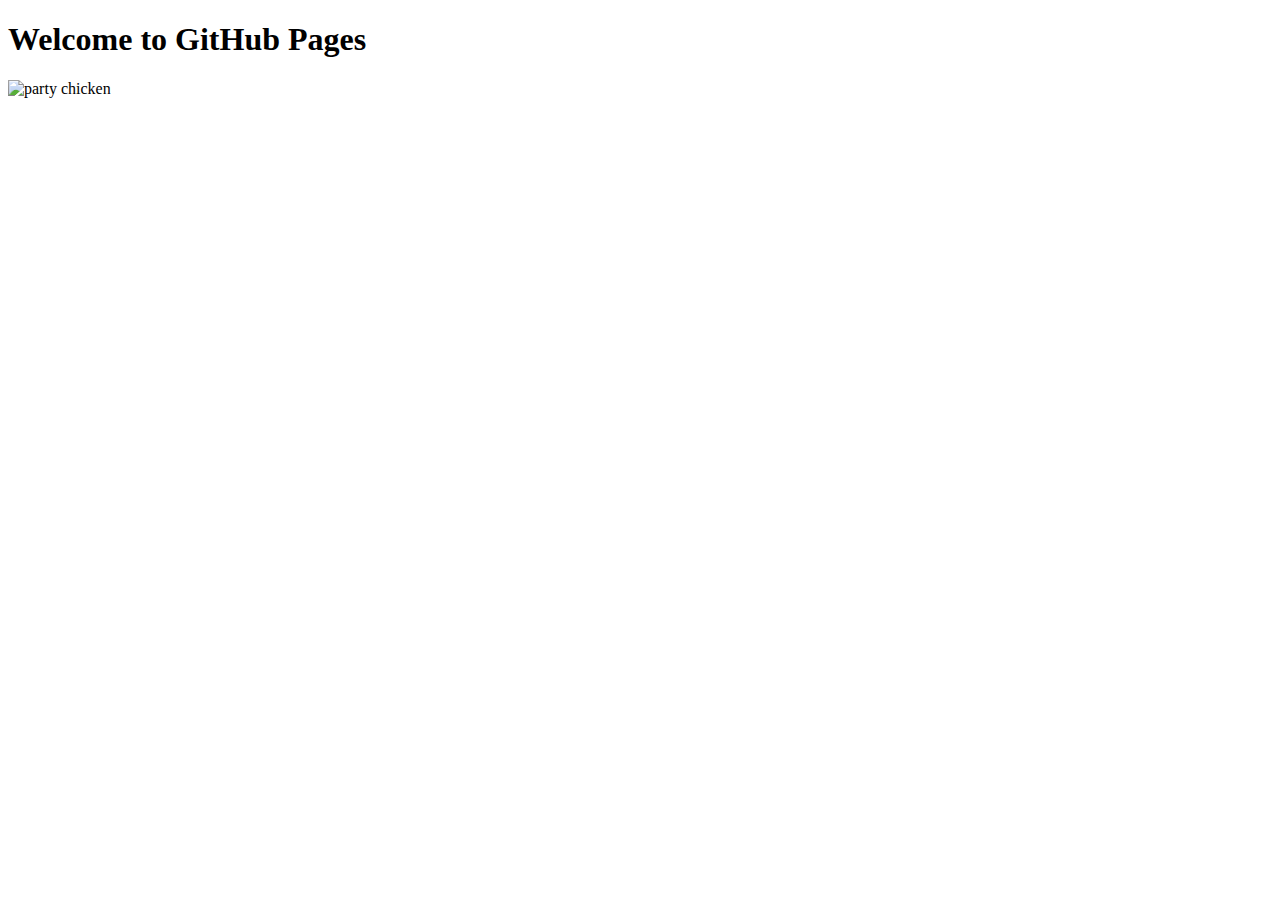
==== index.html @ 33a457e3 "Add image." ====
<!DOCTYPE html>
<html lang="en">
<head>
    <meta charset="UTF-8">
    <meta http-equiv="X-UA-Compatible" content="IE=edge">
    <meta name="viewport" content="width=device-width, initial-scale=1.0">
    <title>Jared's GitHub pages</title>
</head>
<body>
    <h1>Welcome to GitHub Pages</h1>
    <img alt='party chicken' src='./media/party_chicken.jpeg'></img>
</body>
</html>
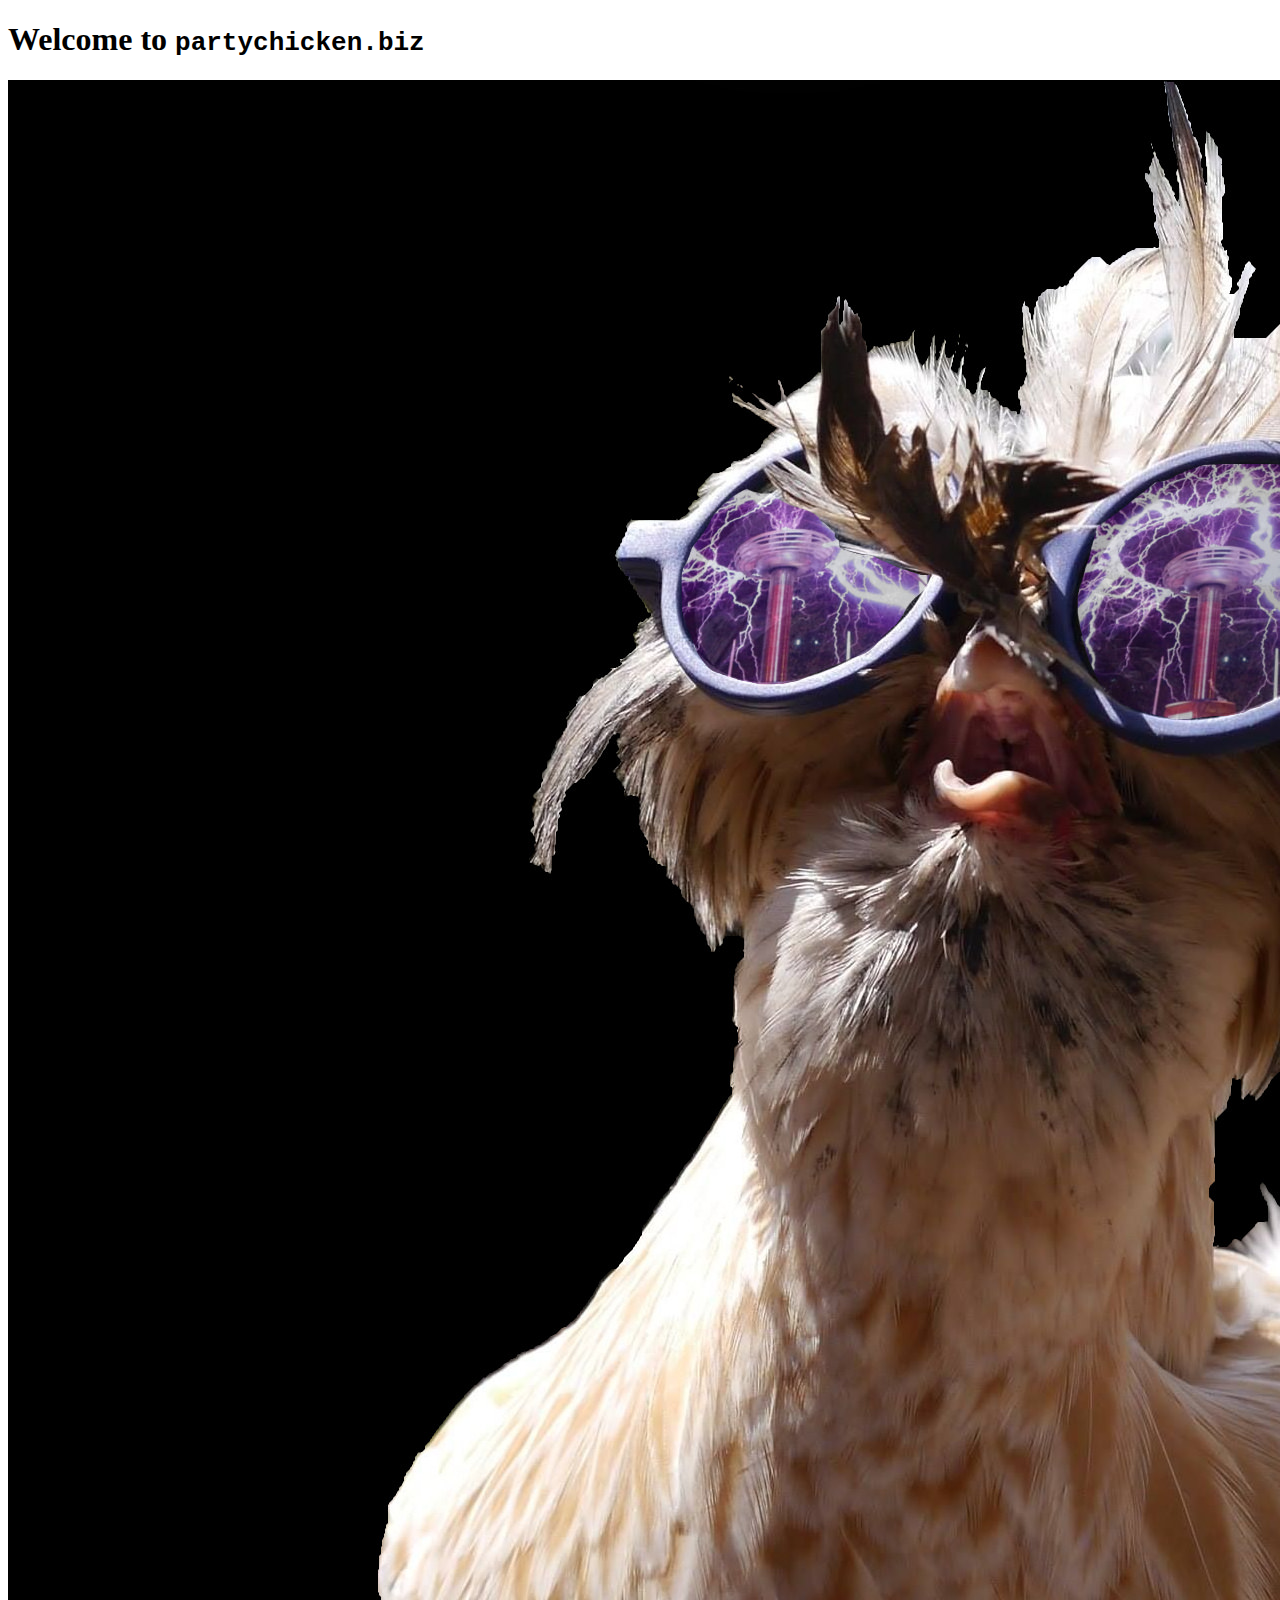
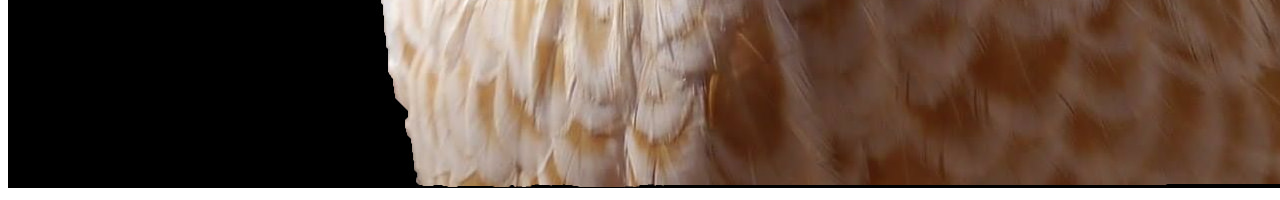
==== commit c3c8d48a: "Update welcome message." ====
--- a/index.html
+++ b/index.html
@@ -7,7 +7,7 @@
     <title>Jared's GitHub pages</title>
 </head>
 <body>
-    <h1>Welcome to GitHub Pages</h1>
+    <h1>Welcome to <code>partychicken.biz</code></h1>
     <img alt='party chicken' src='./media/party_chicken.jpeg'></img>
 </body>
 </html>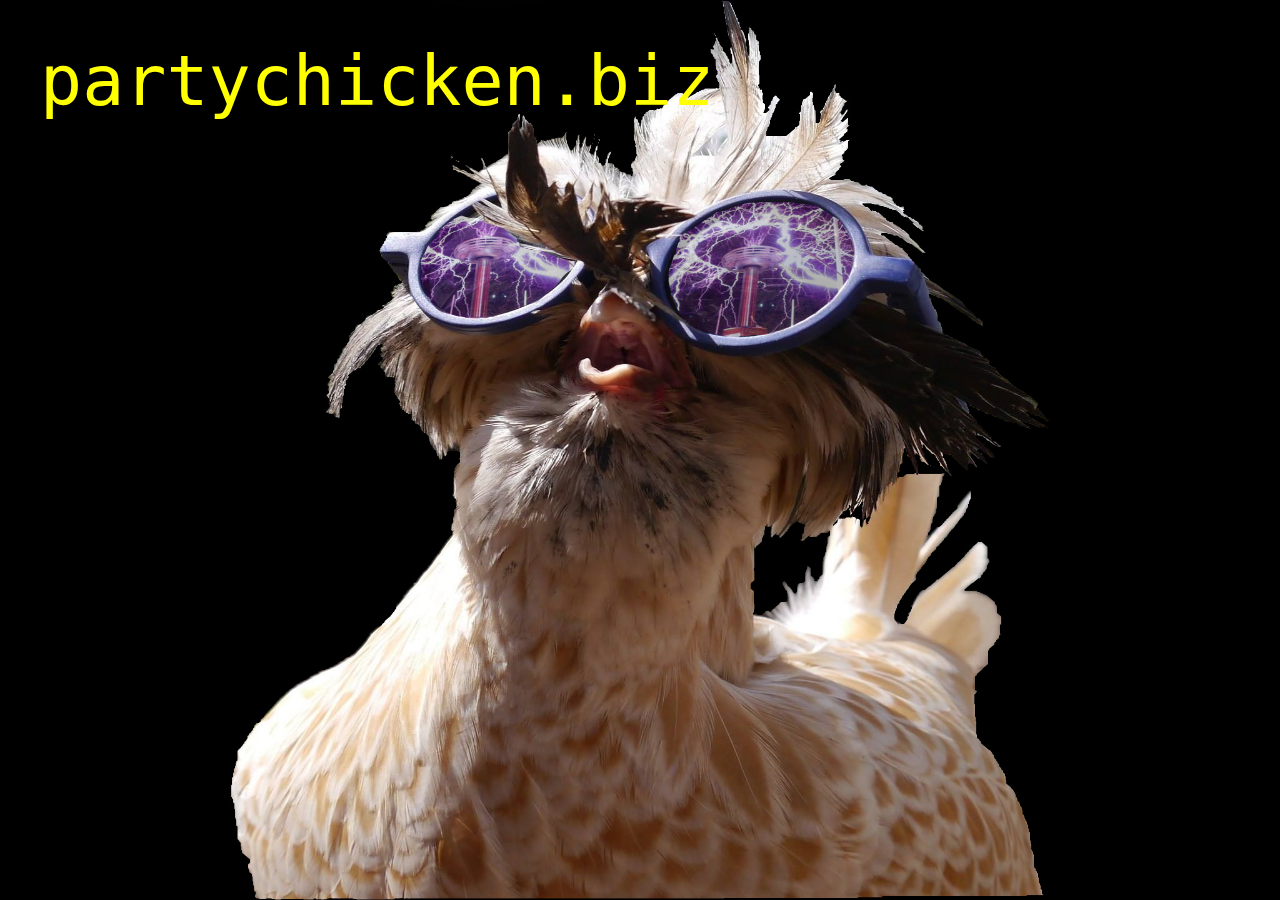
==== commit 9bb9fece: "Get the party started." ====
--- a/index.html
+++ b/index.html
@@ -4,10 +4,13 @@
     <meta charset="UTF-8">
     <meta http-equiv="X-UA-Compatible" content="IE=edge">
     <meta name="viewport" content="width=device-width, initial-scale=1.0">
+    <link rel='stylesheet' href='./index.css'>
     <title>Jared's GitHub pages</title>
 </head>
 <body>
-    <h1>Welcome to <code>partychicken.biz</code></h1>
-    <img alt='party chicken' src='./media/party_chicken.jpeg'></img>
+    <div id='container'>
+        <code>partychicken.biz</code>
+        <img id='party-chicken' alt='party chicken' src='./media/party_chicken.jpeg'></img>
+    </div>
 </body>
 </html>--- a/index.css
+++ b/index.css
@@ -0,0 +1,27 @@
+* {
+    margin: 0;
+    padding: 0;
+}
+
+#container {
+    display: flex;
+    position: relative;
+    flex-direction: column;
+    align-items: center;
+    height: 100vh;
+}
+
+code {
+    position: absolute;
+    top: 40px;
+    left: 40px;
+    height: 40px;
+    color: yellow;
+    font-size: 70px;
+}
+
+#party-chicken {
+    width: 100%;
+    height: 100%;
+
+}
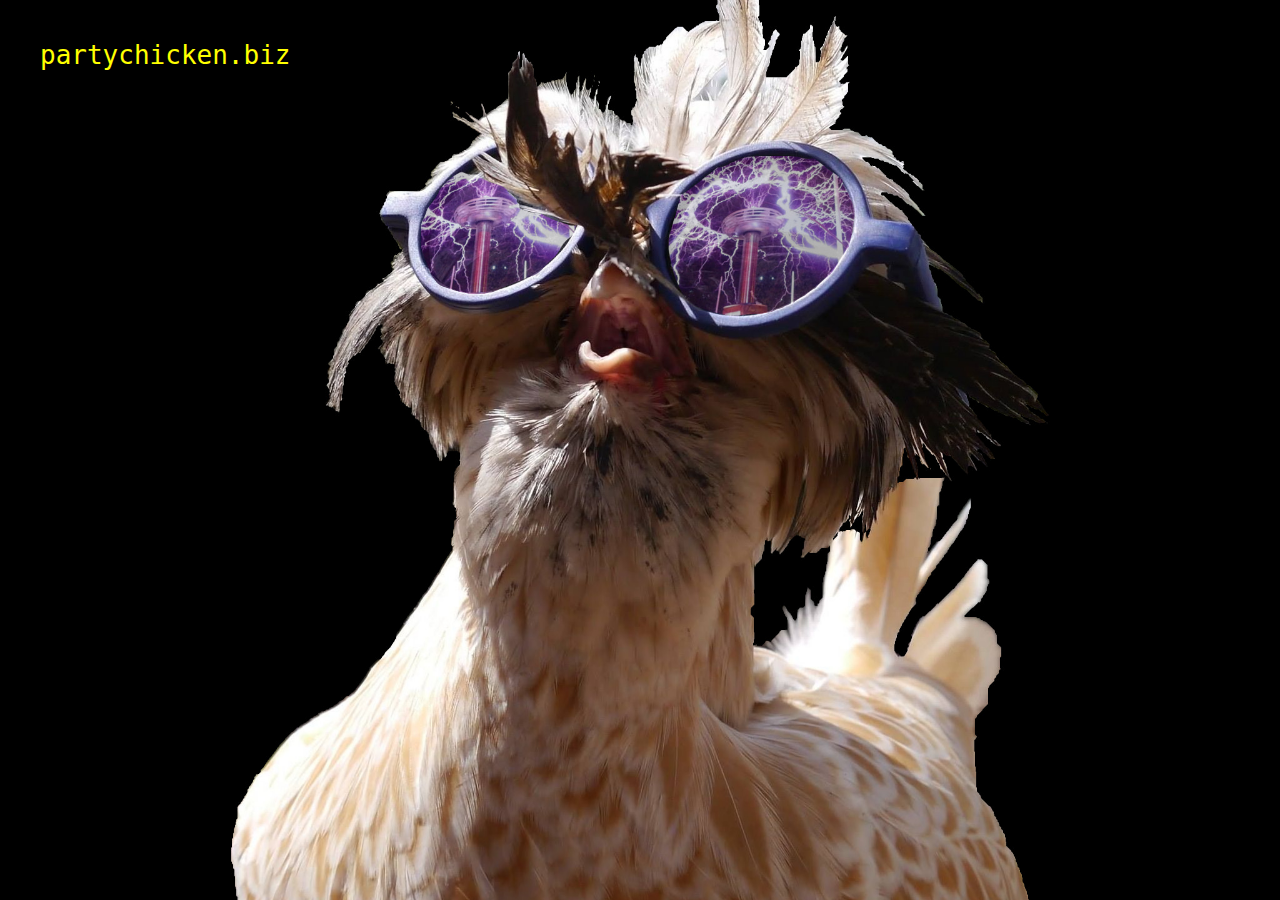
==== commit 89b9fd5c: "Resize chicken for mobile." ====
--- a/index.html
+++ b/index.html
@@ -13,4 +13,8 @@
         <img id='party-chicken' alt='party chicken' src='./media/party_chicken.jpeg'></img>
     </div>
 </body>
+<script>
+    const partyChicken = document.querySelector('#party-chicken');
+    partyChicken.style.height = `${window.innerHeight}px`; 
+</script>
 </html>--- a/index.css
+++ b/index.css
@@ -17,11 +17,12 @@
     left: 40px;
     height: 40px;
     color: yellow;
-    font-size: 70px;
+    font-size: 2em;
 }
 
 #party-chicken {
     width: 100%;
     height: 100%;
-
+    height: --webkit-fill-available;
+    object-fit: cover;
 }
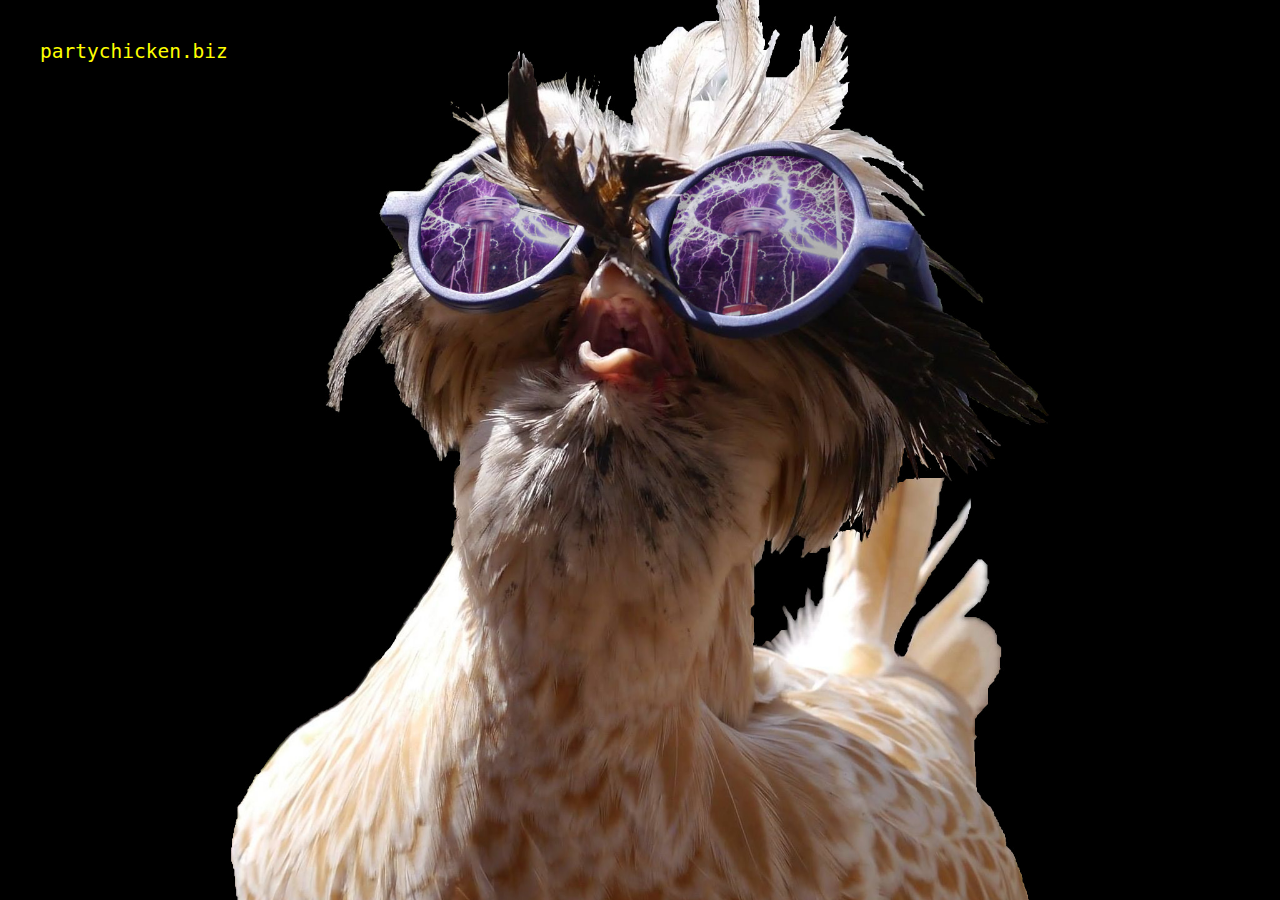
==== commit d63ad2ea: "Update web page title." ====
--- a/index.html
+++ b/index.html
@@ -5,7 +5,7 @@
     <meta http-equiv="X-UA-Compatible" content="IE=edge">
     <meta name="viewport" content="width=device-width, initial-scale=1.0">
     <link rel='stylesheet' href='./index.css'>
-    <title>Jared's GitHub pages</title>
+    <title>Party Chicken</title>
 </head>
 <body>
     <div id='container'>
@@ -14,7 +14,7 @@
     </div>
 </body>
 <script>
-    const partyChicken = document.querySelector('#party-chicken');
-    partyChicken.style.height = `${window.innerHeight}px`; 
+    const container = document.querySelector('#container');
+    container.style.height = `${window.innerHeight}px`; 
 </script>
 </html>--- a/index.css
+++ b/index.css
@@ -9,6 +9,7 @@
     flex-direction: column;
     align-items: center;
     height: 100vh;
+    overflow: hidden;
 }
 
 code {
@@ -17,12 +18,11 @@
     left: 40px;
     height: 40px;
     color: yellow;
-    font-size: 2em;
+    font-size: 1.5em;
 }
 
 #party-chicken {
     width: 100%;
     height: 100%;
-    height: --webkit-fill-available;
     object-fit: cover;
 }
